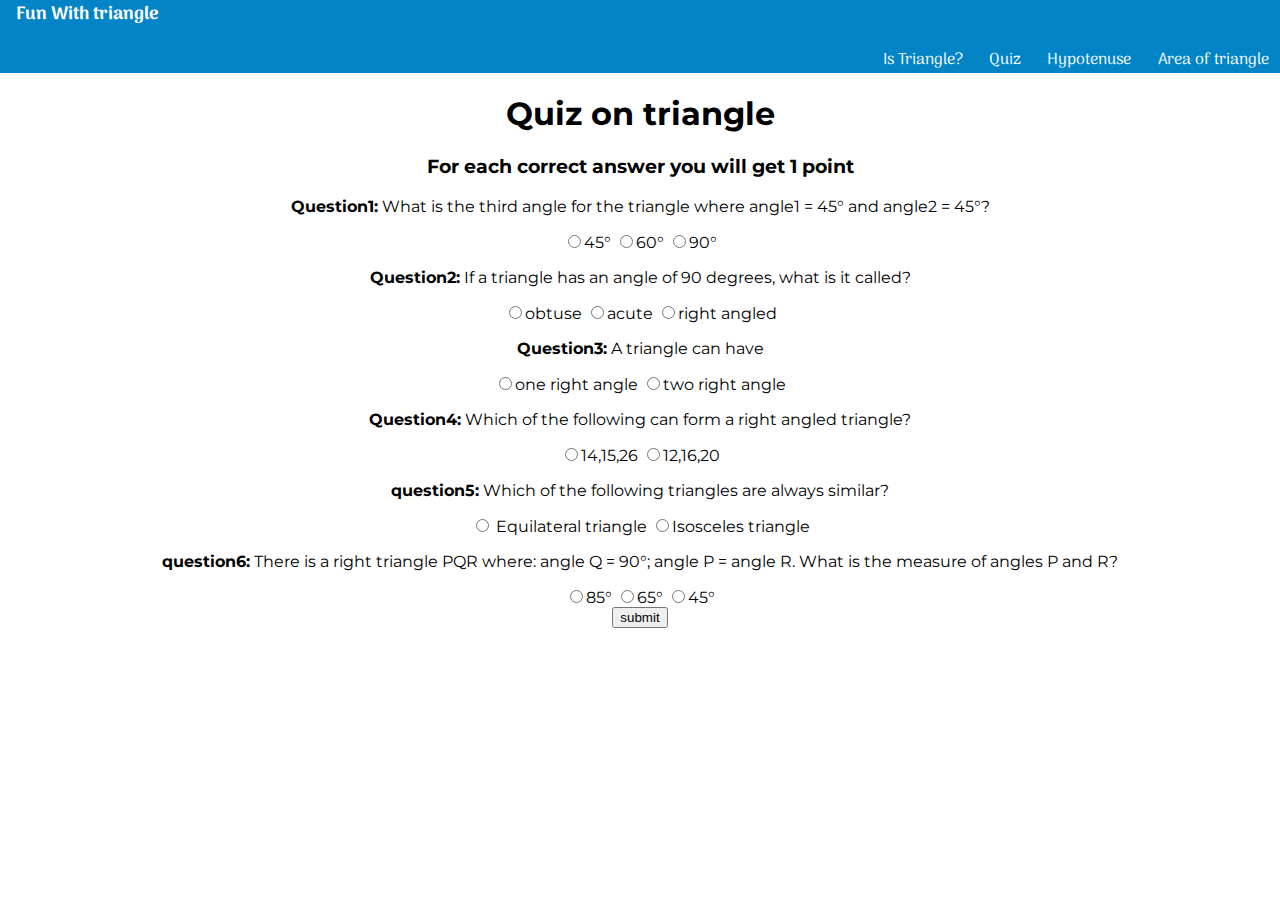
==== pages/quiz.html @ 8eacb502 "quiz frontend done" ====
<!DOCTYPE html>
<html lang="en">
  <head>
    <meta charset="UTF-8" />
    <meta http-equiv="X-UA-Compatible" content="IE=edge" />
    <meta name="viewport" content="width=device-width, initial-scale=1.0" />
    <link href="/style.css" rel="stylesheet" />
    <title>Quiz | triangles</title>
  </head>
  <body>
    <header>
        <h3> Fun With triangle</h3>
        <nav>
            <a href="/index.html">Is Triangle?</a>
            <a href="quiz.html">Quiz</a>
            <a href="/pages/hypotenuse.html">Hypotenuse</a>
            <a href="/pages/area_of_triangle.html">Area of triangle</a>
        </nav>
    </header>
    <main class="container">
      <h1>Quiz on triangle</h1>
      <h3>For each correct answer you will get 1 point</h3>
      <form class="quiz">
        <div class="questions">
          <p>
            <strong>Question1:</strong> What is the third angle for the triangle where angle1 = 45° and angle2 = 45°?
          </p>
          <label><input type="radio" name="question1" value="45°"/>45°</label>
          <label><input type="radio" name="question1" value="60°"/>60°</label>
          <label><input type="radio" name="question1" value="90°"/>90°</label>
        </div>
        <div class="questions">
            <p><strong>Question2:</strong> If a triangle has an angle of 90 degrees, what is it called?</p>
            <label><input type="radio" name="question2" value="obtuse"/>obtuse</label>
            <label><input type="radio" name="question2" value="acute"/>acute</label>
            <label><input type="radio" name="question2" value="right angled"/>right angled</label>
        </div>
        <div class="questions">
            <p><strong>Question3:</strong> A triangle can have</p>
            <label><input type="radio" name="question3" value="one"/>one right angle</label>
            <label><input type="radio" name="question3" value="two"/>two right angle</label>
        </div>
        <div class="questions">
            <p><strong>Question4:</strong> Which of the following can form a right angled triangle?</p>
            <label><input type="radio" name="question4" value="14"/>14,15,26</label>
            <label><input type="radio" name="question4" value="12"/>12,16,20</label>
        </div>
        <div class="questions">
            <p><strong>question5:</strong> Which of the following triangles are always similar?</p>
            <label><input type="radio" name="question5" value=" Equilateral triangle "/> Equilateral triangle </label>
            <label><input type="radio" name="question5" value="Isosceles triangle"/>Isosceles triangle</label>
        </div>
        <div class="questions">
          <p><strong>question6:</strong> There is a right triangle PQR where: angle Q = 90°; angle P = angle R. What is the measure of angles P and R?</p>
          <label><input type="radio" name="question5" value=" 85°"/>85°</label>
            <label><input type="radio" name="question5" value="65°"/>65°</label>
            <label><input type="radio" name="question5" value="45°"/>45°</label>
        </div>
        <input type="button" id="click" value="submit"/>
      </form>
    </main>
  </body>
</html>
---- style.css ----
@import url("https://fonts.googleapis.com/css2?family=Arima:wght@500&family=Montserrat&display=swap");

:root {
  --background-color: #0284c7;
}

body {
  font-family: "Montserrat", sans-serif;
  margin: 0;
}

header {
  margin: 0;
  font-family: "Arima", cursive;
  background-color: var(--background-color);
}

header > h3 {
    padding: 0rem 1rem;
    font-size: large;
  color: white;
  margin-block-start: 0em;
  margin-block-end: 1em;
}

nav {
  text-align: right;
}

a {
  padding:0rem 0.7rem;
  text-decoration:none;
  color: white;
}
.container{
    text-align: center;
}
.angle{
width: 25%;
padding: 0.5rem;
outline: none;
border: 2px solid var(--background-color);
border-radius: 17px;
}


.click{
    display: flex;
  margin: auto;
  margin-top: 1rem;
  padding: 0.6rem 1.5rem;
  font-size: large;
  font-weight: bold;
  text-align: center;
  background-color: var(--background-color);
  border: none;
  outline: none;
  
    border-radius: 17px;
}

.msg{
    color: var(--background-color);
}
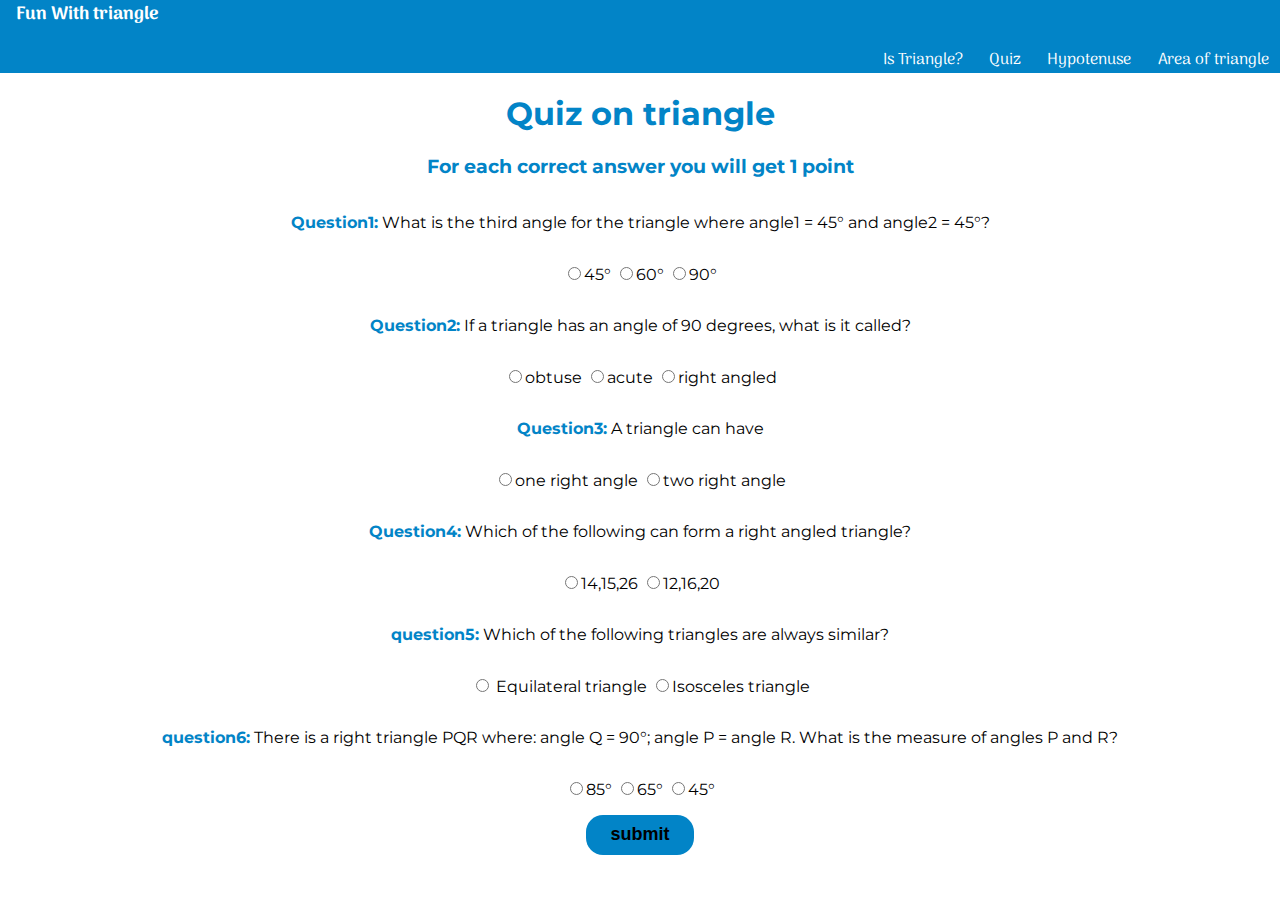
==== commit ea4d8006: "feat  added quiz" ====
--- a/pages/quiz.html
+++ b/pages/quiz.html
@@ -37,27 +37,29 @@
         </div>
         <div class="questions">
             <p><strong>Question3:</strong> A triangle can have</p>
-            <label><input type="radio" name="question3" value="one"/>one right angle</label>
-            <label><input type="radio" name="question3" value="two"/>two right angle</label>
+            <label><input type="radio" name="question3" value="one right angle"/>one right angle</label>
+            <label><input type="radio" name="question3" value="two right angle"/>two right angle</label>
         </div>
         <div class="questions">
             <p><strong>Question4:</strong> Which of the following can form a right angled triangle?</p>
-            <label><input type="radio" name="question4" value="14"/>14,15,26</label>
-            <label><input type="radio" name="question4" value="12"/>12,16,20</label>
+            <label><input type="radio" name="question4" value="14,15,26"/>14,15,26</label>
+            <label><input type="radio" name="question4" value="12,16,20"/>12,16,20</label>
         </div>
         <div class="questions">
             <p><strong>question5:</strong> Which of the following triangles are always similar?</p>
-            <label><input type="radio" name="question5" value=" Equilateral triangle "/> Equilateral triangle </label>
+            <label><input type="radio" name="question5" value=" Equilateral triangle"/> Equilateral triangle</label>
             <label><input type="radio" name="question5" value="Isosceles triangle"/>Isosceles triangle</label>
         </div>
         <div class="questions">
           <p><strong>question6:</strong> There is a right triangle PQR where: angle Q = 90°; angle P = angle R. What is the measure of angles P and R?</p>
-          <label><input type="radio" name="question5" value=" 85°"/>85°</label>
-            <label><input type="radio" name="question5" value="65°"/>65°</label>
-            <label><input type="radio" name="question5" value="45°"/>45°</label>
+          <label><input type="radio" name="question6" value=" 85°"/>85°</label>
+            <label><input type="radio" name="question6" value="65°"/>65°</label>
+            <label><input type="radio" name="question6" value="45°"/>45°</label>
         </div>
-        <input type="button" id="click" value="submit"/>
+        <input type="button" id="click" class="click" value="submit"/>
       </form>
+      <h3 id="ot"></h3>
     </main>
+    <script src="/script/quiz.js" type="text/javascript"></script>
   </body>
 </html>
--- a/style.css
+++ b/style.css
@@ -63,9 +63,14 @@
     color: var(--background-color);
 }
 
+p{
+    padding: 1rem;
+}
+main h1,h3,strong{
+    color: var(--background-color);
+}
 
 
 
 
 
-
